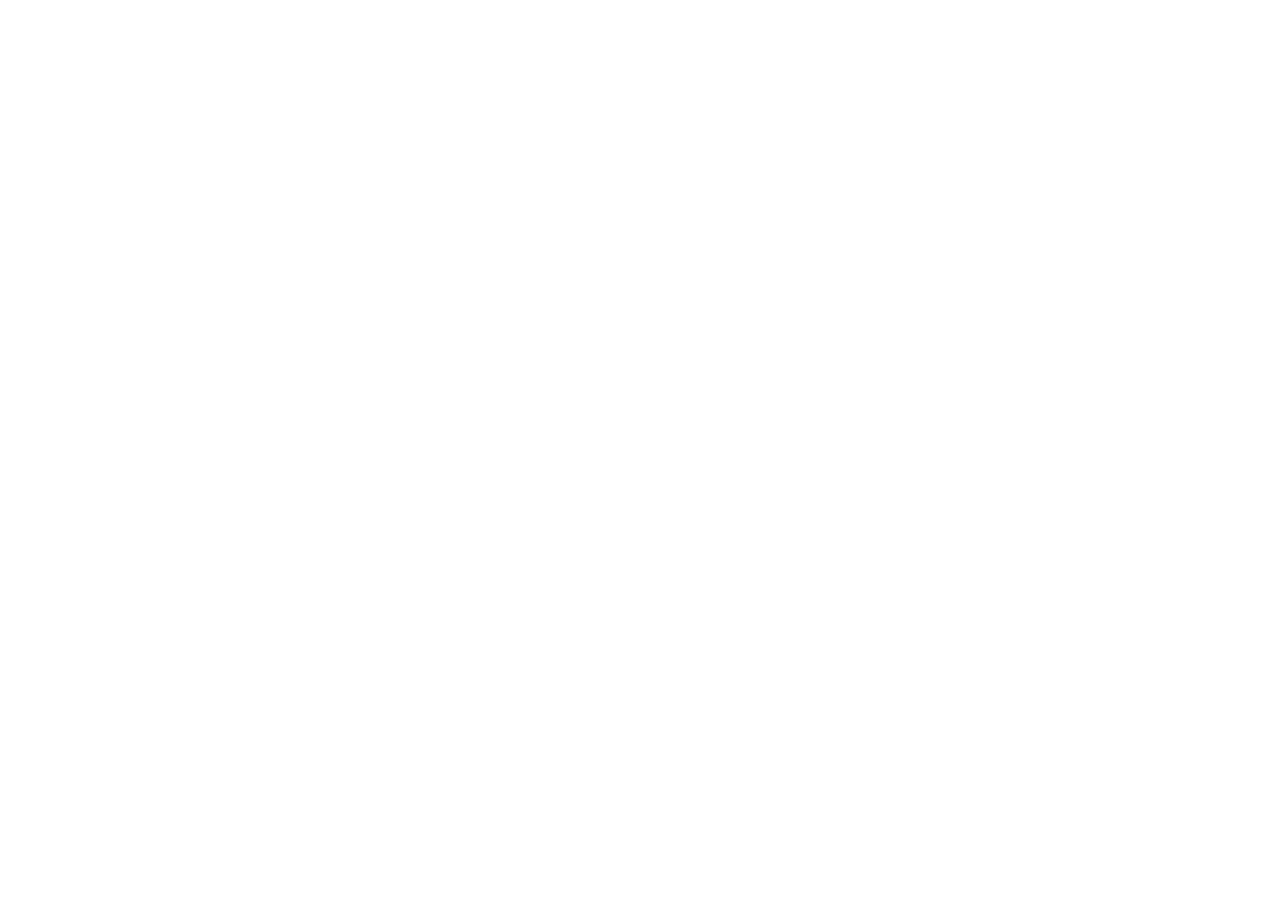
==== Build_A_Road/index.htm @ b1b0d874 "# 111" ====
<!DOCTYPE html>
<html style="height: 100%;">
<head>
    <meta http-equiv="Content-Type" content="text/html; charset=UTF-8">
    <title></title>

    <meta name="format-detection" content="telephone=no">
    <meta name="apple-mobile-web-app-capable" content="yes">

    <meta name="viewport" content="width=device-width, user-scalable=no, initial-scale=1.0, maximum-scale=1.0, minimum-scale=1.0">
    <link href="/public/newafg/game.css" rel="stylesheet"/>

    <!-- Google Analytics -->
    <script async src="https://www.googletagmanager.com/gtag/js?id=UA-120043346-56"></script>
    <script id="g-tag">
        window.dataLayer = window.dataLayer || [];
        function gtag(){dataLayer.push(arguments);}
        gtag('js', new Date());

        gtag('config', 'UA-120043346-56');
        gtag('config', 'UA-185765087-3');
    </script>
    <!-- End Google Analytics -->

    <script src="/public/js/jquery-1.11.3.min.js"></script>
    <script async
            data-ad-client="ca-pub-2270136017335510"
            data-ad-frequency-hint="30s"
            src="https://pagead2.googlesyndication.com/pagead/js/adsbygoogle.js">
    </script>

    <script>
        window.adsbygoogle = window.adsbygoogle || [];
        var adBreak = adConfig = function(o) {adsbygoogle.push(o);}

        adConfig({
            preloadAdBreaks: 'on',
            onReady: () => {
                console.log('[adConfig] Ads Load Ready');
            }
        });
    </script>

    <script>
        var gameTitle = "Build A Road";
        var GadGA  = "UA-120043346-56";
        var GadAFC = "ca-pub-2270136017335510";
        var GadAFG = "ca-games-pub-2270136017335510";
        var GadSlot = "4542208643";
        var GadURL = "https://googleads.g.doubleclick.net/pagead/ads?" +
            "ad_type=image" +
            "&client={google.afg}" +
            "&description_url=http%3A%2F%2F{game.path}" +
            "&videoad_start_delay=0&hl=en&max_ad_duration=30000";
        GadURL = GadURL.replace(/{google.afg}/, GadAFG).replace(/{game.path}/, gameTitle);

        var _is_show_go_icon = false;
        var _is_show_banner = true;
        var _is_check_ip_enabled = false;
        var _is_show_banner_stub = false;
        var _is_show_splash_afg = false;
    </script>
</head>
<body>

<div id="rotate" class="rotate">
    <div class="icon"></div>
</div>

<div id="mainContainer" style="display: none">
    <div id="adContainer"></div>
    <video id="videoElement"></video>
</div>

<div id="gameframediv">
    <iframe id='game_frame' webkitallowfullscreen='true' mozallowfullscreen='true' allowfullscreen='true' webkit-playsinline='true' scrolling='no' seamless frameborder='0' style='display:block;overflow:hidden;'></iframe>
</div>
<div id='afc_banner_foot'></div>

<script src="/public/newafg/ads-sdk.js"></script>

</body>
</html>
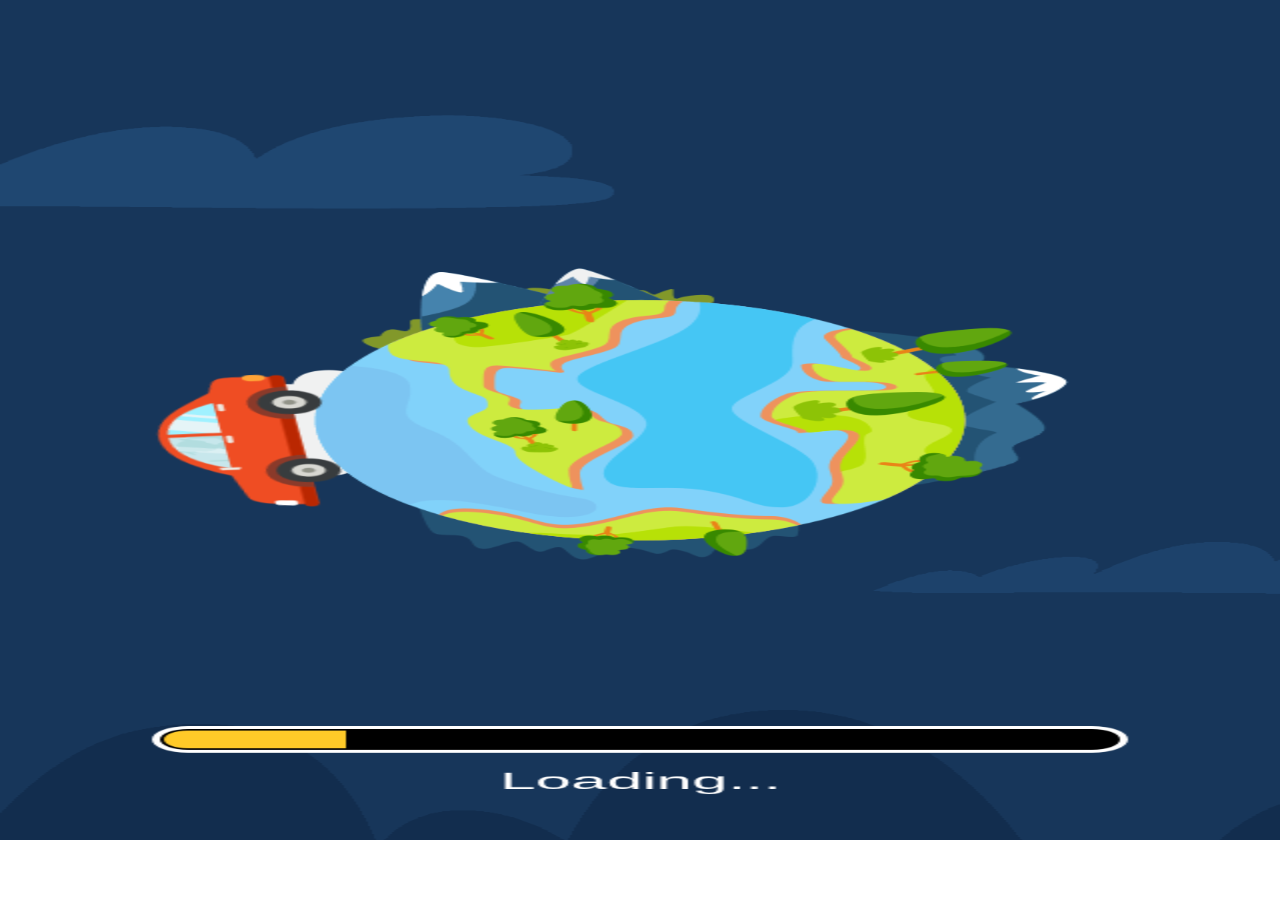
==== commit b8e35d64: "Revert "#111"" ====
--- a/public/newafg/game.css
+++ b/public/newafg/game.css
@@ -0,0 +1,136 @@
+#settingImg {
+    position: absolute;
+    cursor: pointer;
+    top: 150px;
+    right: 0;
+    z-index: 100;
+    display: none;
+}
+
+#show_game_detail_71 {
+    position: absolute;
+    cursor: pointer;
+    top: 150px;
+    right: 0;
+    z-index: 100;
+}
+
+body,html {
+    padding: 0;
+    margin: 0;
+    height: 100%;
+    width: 100%;
+}
+
+.continue {
+    width: 100%;
+    height: 100%;
+    position: absolute;
+    z-index: 882;
+    background-color: #000000;
+    background-position: center;
+    background-size: cover;
+    display: flex;
+    text-align: center;
+}
+
+.continue.active {
+    display: block
+}
+
+.continue_text {
+    opacity: 1.0;
+    background-position: center;
+    background-size: contain;
+    position: absolute;
+    background-color: #00000000;
+    margin:auto;
+    top: 68%;
+    color: white;
+    width: 100%;
+    height: 40px;
+    max-width: 400px;
+    background-repeat: no-repeat;
+    margin: auto;
+    justify-content: center;
+    border-width: 0px;
+}
+
+.continue_text {
+    animation: blinker 1s linear infinite;
+}
+
+@keyframes blinker {
+    50% {
+        opacity: 0;
+    }
+}
+
+.rotate {
+    width: 100%;
+    height: 100%;
+    position: absolute;
+    z-index: 2;
+    background-color: #000000;
+    background-position: center;
+    background-size: cover;
+    display: none;
+}
+
+.rotate.active {
+    display: block
+}
+
+.rotate .icon {
+    background-image: url("../img/rotate_icon.png");
+    background-position: center;
+    background-size: contain;
+    width: 60%;
+    height: 100%;
+    max-width: 400px;
+    background-repeat: no-repeat;
+    margin: auto;
+}
+
+#mainContainer {
+    z-index: 900;
+    position: fixed;
+}
+
+#adContainer {
+    width: 100%;
+    height: 100%;
+    background: black;
+}
+
+#gameframediv {
+    position: fixed;
+    width: 100%;
+}
+
+#game_frame {
+    width: 100%;
+    height: 100%;
+}
+
+#afc_banner_foot {
+    justify-content: center;
+    display: flex;
+    position: fixed;
+    bottom: 0px;
+    width: 100%;
+}
+
+.go-other {
+    width: 50px;
+    height: 50px;
+    background-color: red;
+    position: fixed;
+    z-index: 222;
+    left: 10px;
+    top: 50px;
+    -webkit-animation: scaleAni 1s ease-in infinite;
+    animation: scaleAni 1s ease-in infinite;
+    background: url("/public/img/gift.png") no-repeat center;
+    background-size: contain;
+}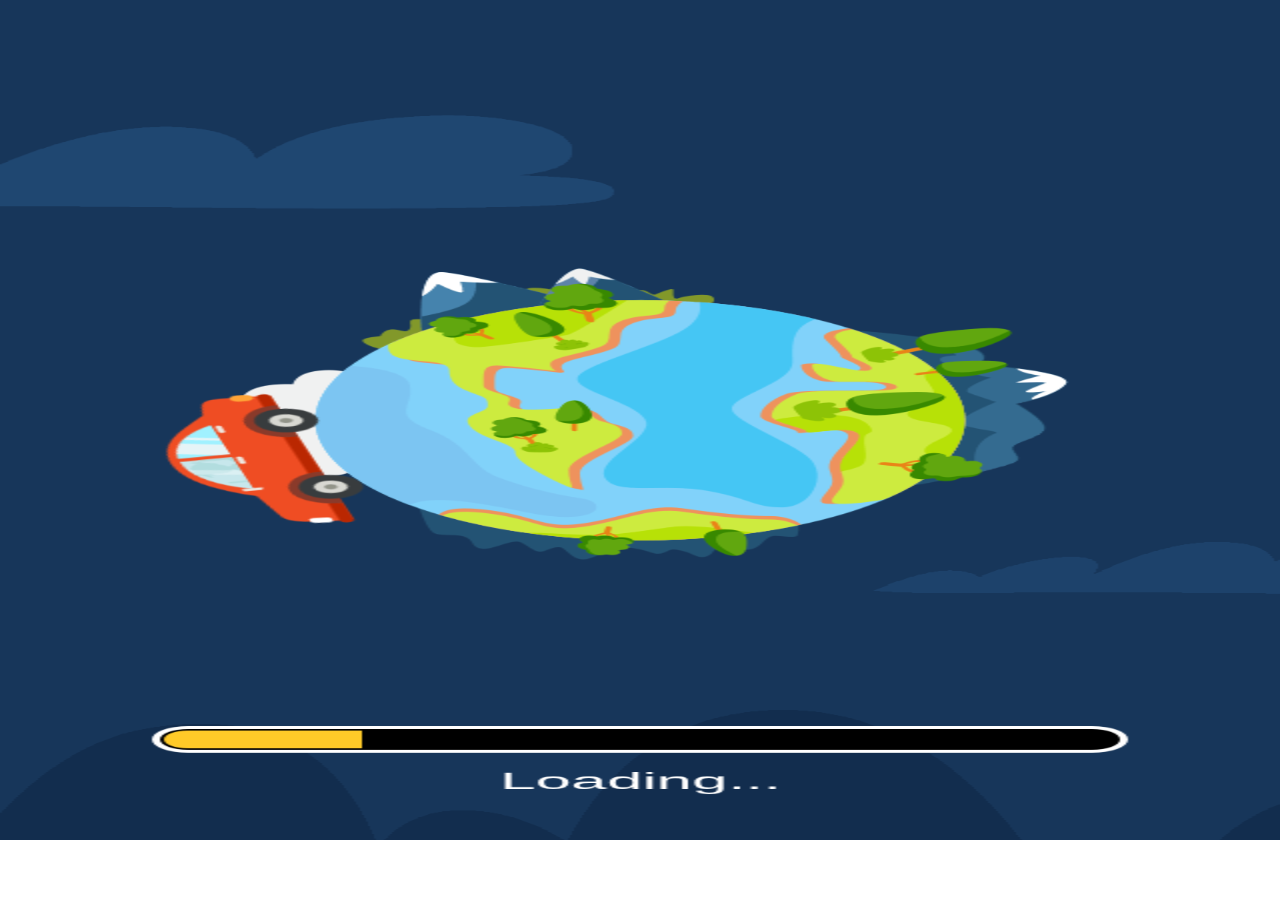
==== commit 833fa6b0: "#111" ====
--- a/Build_A_Road/index.htm
+++ b/Build_A_Road/index.htm
@@ -8,7 +8,7 @@
     <meta name="apple-mobile-web-app-capable" content="yes">
 
     <meta name="viewport" content="width=device-width, user-scalable=no, initial-scale=1.0, maximum-scale=1.0, minimum-scale=1.0">
-    <link href="/public/newafg/game.css" rel="stylesheet"/>
+    <link href="../public/newafg/game.css" rel="stylesheet"/>
 
     <!-- Google Analytics -->
     <script async src="https://www.googletagmanager.com/gtag/js?id=UA-120043346-56"></script>
@@ -22,7 +22,7 @@
     </script>
     <!-- End Google Analytics -->
 
-    <script src="/public/js/jquery-1.11.3.min.js"></script>
+    <script src="../public/js/jquery-1.11.3.min.js"></script>
     <script async
             data-ad-client="ca-pub-2270136017335510"
             data-ad-frequency-hint="30s"
@@ -77,7 +77,7 @@
 </div>
 <div id='afc_banner_foot'></div>
 
-<script src="/public/newafg/ads-sdk.js"></script>
+<script src="../public/newafg/ads-sdk.js"></script>
 
 </body>
 </html>
